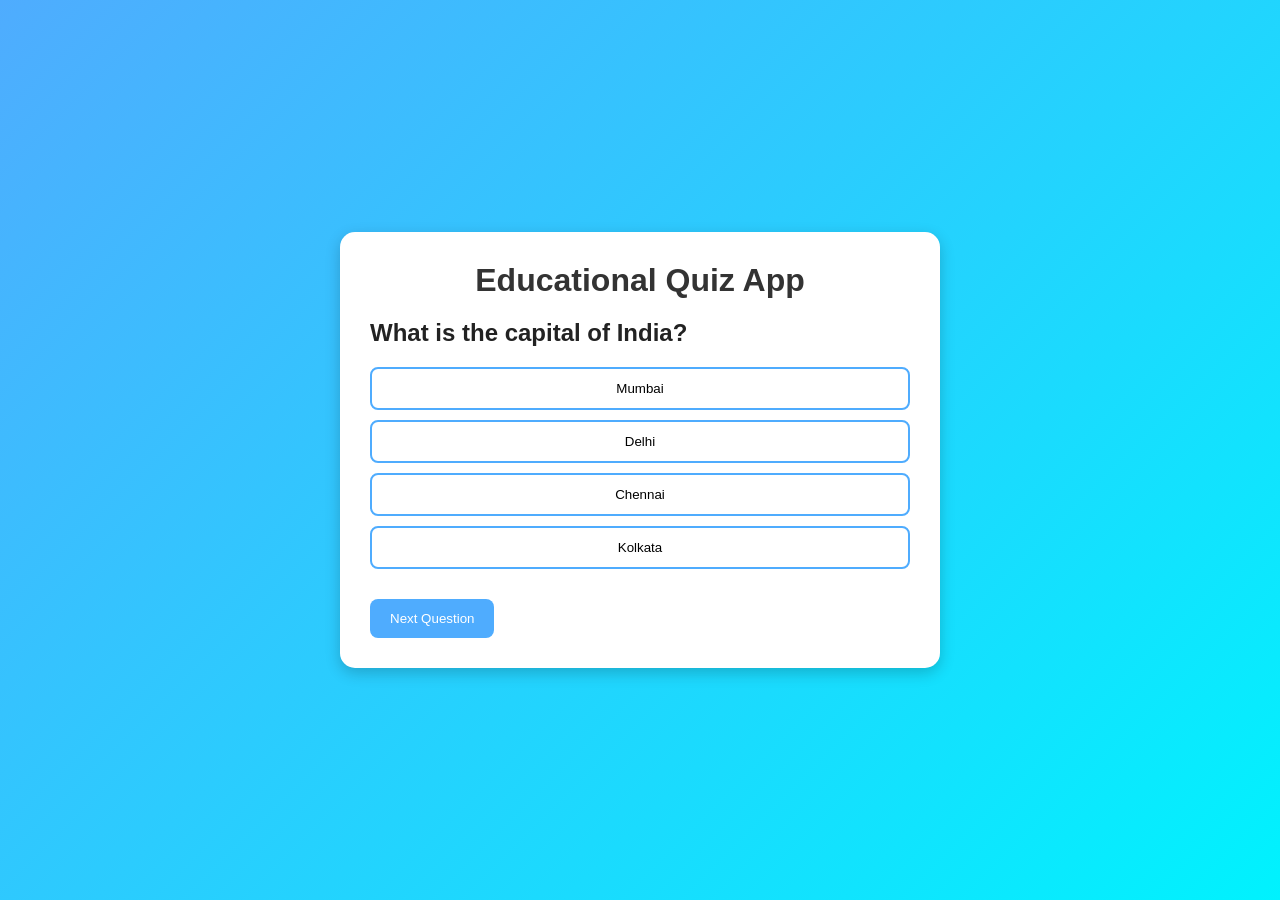
==== index.html @ 849ee251 "Update index.html" ====
<!DOCTYPE html>
<html lang="en">
<head>
    <meta charset="UTF-8">
    <meta name="viewport" content="width=device-width, initial-scale=1.0">
    <title>Educational Quiz App</title>
    <link rel="stylesheet" href="style.css">
</head>
<body bgcolor="Red">
    <div class="container">
        <h1>Educational Quiz App</h1>

        <div id="quiz-container">
            <h2 id="question">Question Text</h2>

            <div id="options" class="options"></div>

            <button id="next-btn">Next Question</button>
        </div>

        <div id="result-container" class="hidden">
            <h2>Quiz Completed!</h2>
            <p id="score"></p>
            <button onclick="restartQuiz()">Restart Quiz</button>
        </div>
    </div>

    <script src="script.js"></script>
</body>
</html>
---- style.css ----
* {
    margin: 0;
    padding: 0;
    box-sizing: border-box;
}

body {
    font-family: Arial, sans-serif;
    background: linear-gradient(135deg, #4facfe, #00f2fe);
    min-height: 100vh;
    display: flex;
    justify-content: center;
    align-items: center;
}

.container {
    width: 90%;
    max-width: 600px;
    background: white;
    padding: 30px;
    border-radius: 15px;
    box-shadow: 0 5px 15px rgba(0,0,0,0.2);
}

h1 {
    text-align: center;
    margin-bottom: 20px;
    color: #333;
}

#question {
    margin-bottom: 20px;
    color: #222;
}

.option-btn {
    display: block;
    width: 100%;
    padding: 12px;
    margin: 10px 0;
    border: 2px solid #4facfe;
    background: white;
    border-radius: 8px;
    cursor: pointer;
    transition: 0.3s;
}

.option-btn:hover {
    background: #4facfe;
    color: white;
}

.correct {
    background: #28a745 !important;
    color: white;
}

.wrong {
    background: #dc3545 !important;
    color: white;
}

#next-btn {
    margin-top: 20px;
    padding: 12px 20px;
    background: #4facfe;
    color: white;
    border: none;
    border-radius: 8px;
    cursor: pointer;
}

#next-btn:hover {
    background: #2196f3;
}

.hidden {
    display: none;
}

#result-container {
    text-align: center;
}

#score {
    font-size: 1.3rem;
    margin: 15px 0;
}
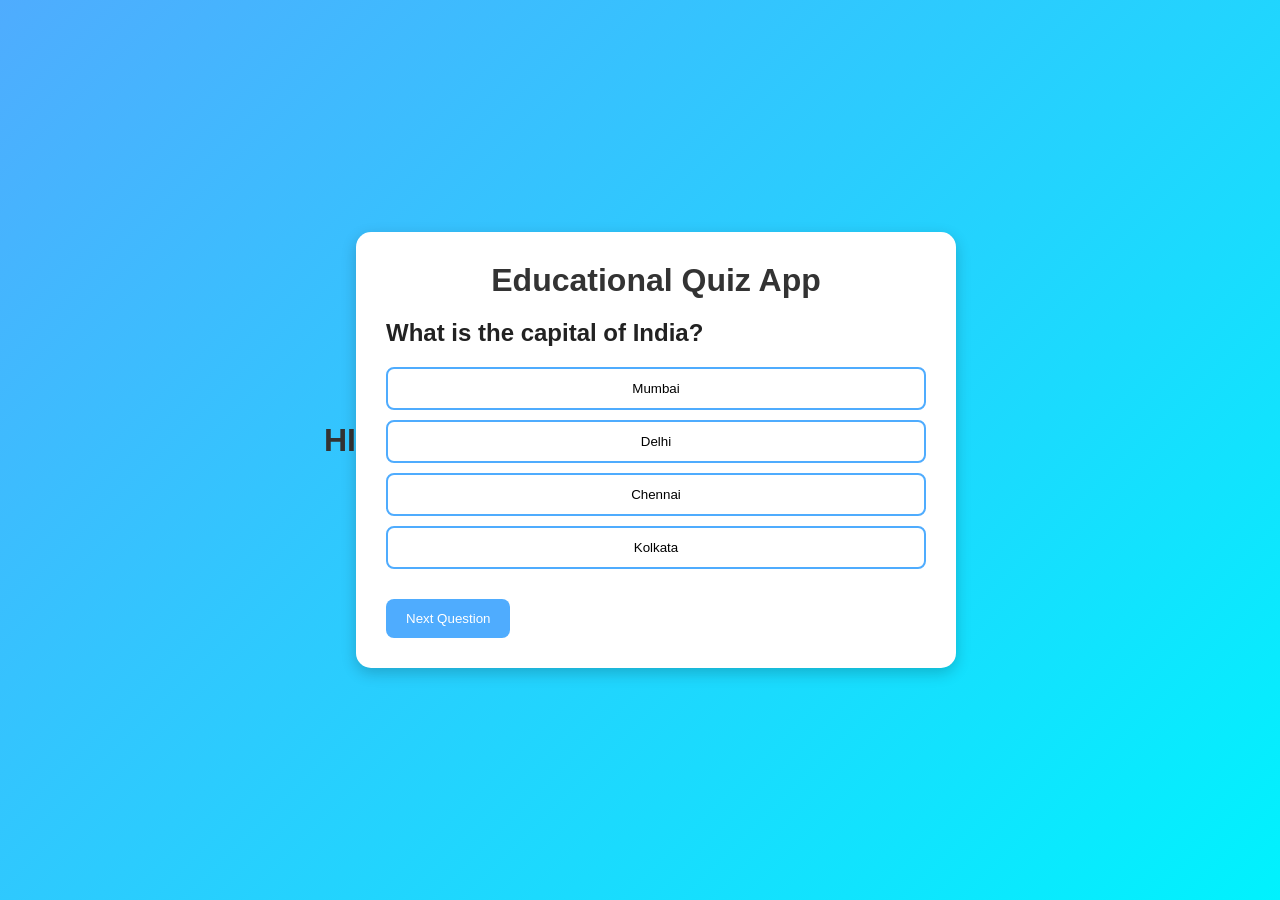
==== commit c5c08bd5: "Update index.html" ====
--- a/index.html
+++ b/index.html
@@ -6,7 +6,8 @@
     <title>Educational Quiz App</title>
     <link rel="stylesheet" href="style.css">
 </head>
-<body bgcolor="Red">
+<body bgcolor="red">
+    <h1>HI</h1>
     <div class="container">
         <h1>Educational Quiz App</h1>
 
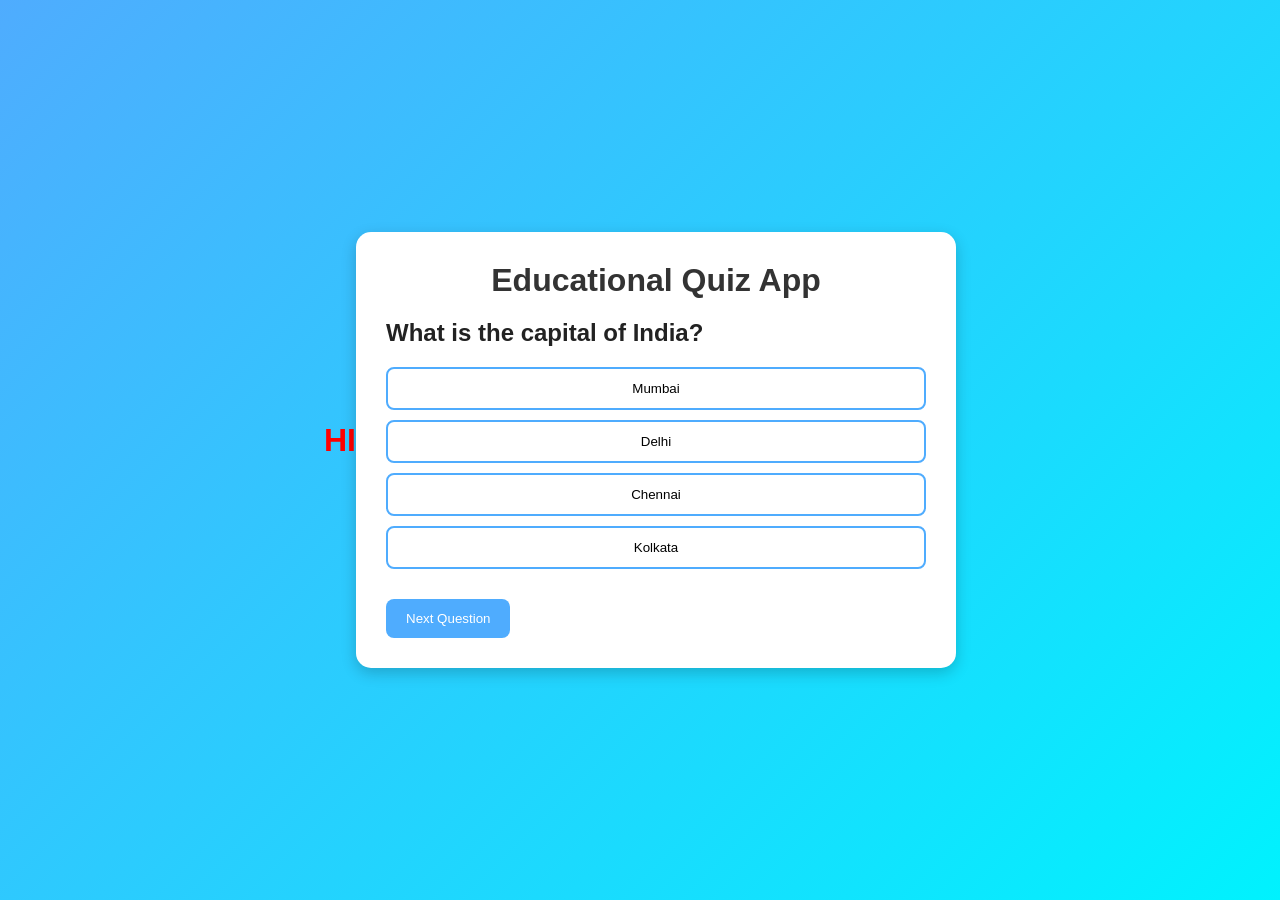
==== commit 3cde74ed: "Update index.html" ====
--- a/index.html
+++ b/index.html
@@ -6,8 +6,8 @@
     <title>Educational Quiz App</title>
     <link rel="stylesheet" href="style.css">
 </head>
-<body bgcolor="red">
-    <h1>HI</h1>
+<body>
+    <h1 style="color:red">HI</h1>
     <div class="container">
         <h1>Educational Quiz App</h1>
 
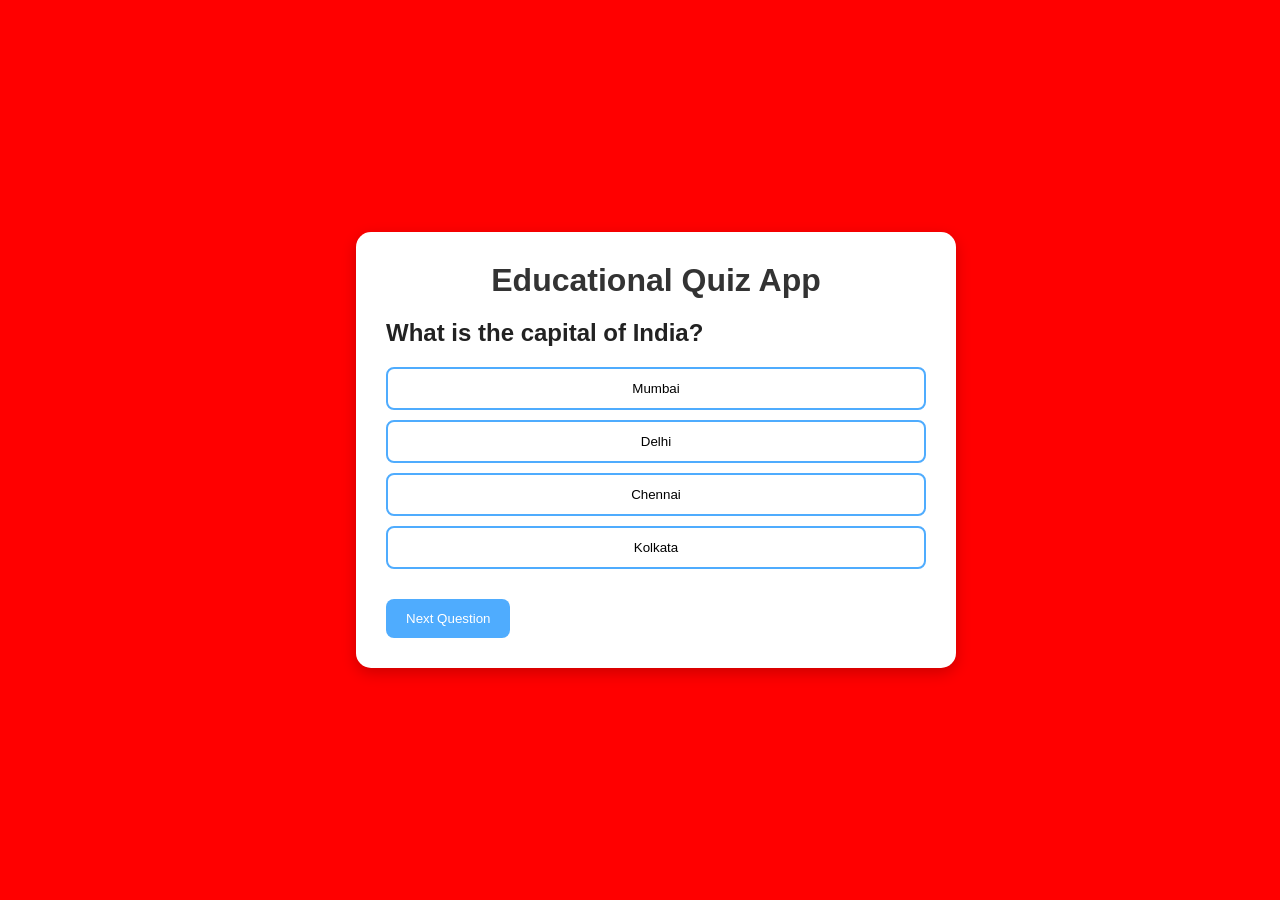
==== commit c8c57f25: "Update index.html" ====
--- a/index.html
+++ b/index.html
@@ -6,7 +6,7 @@
     <title>Educational Quiz App</title>
     <link rel="stylesheet" href="style.css">
 </head>
-<body>
+<body backgroundColor="pink">
     <h1 style="color:red">HI</h1>
     <div class="container">
         <h1>Educational Quiz App</h1>
--- a/style.css
+++ b/style.css
@@ -6,7 +6,7 @@
 
 body {
     font-family: Arial, sans-serif;
-    background: linear-gradient(135deg, #4facfe, #00f2fe);
+    background: red;
     min-height: 100vh;
     display: flex;
     justify-content: center;
@@ -85,4 +85,4 @@
 #score {
     font-size: 1.3rem;
     margin: 15px 0;
-}+}
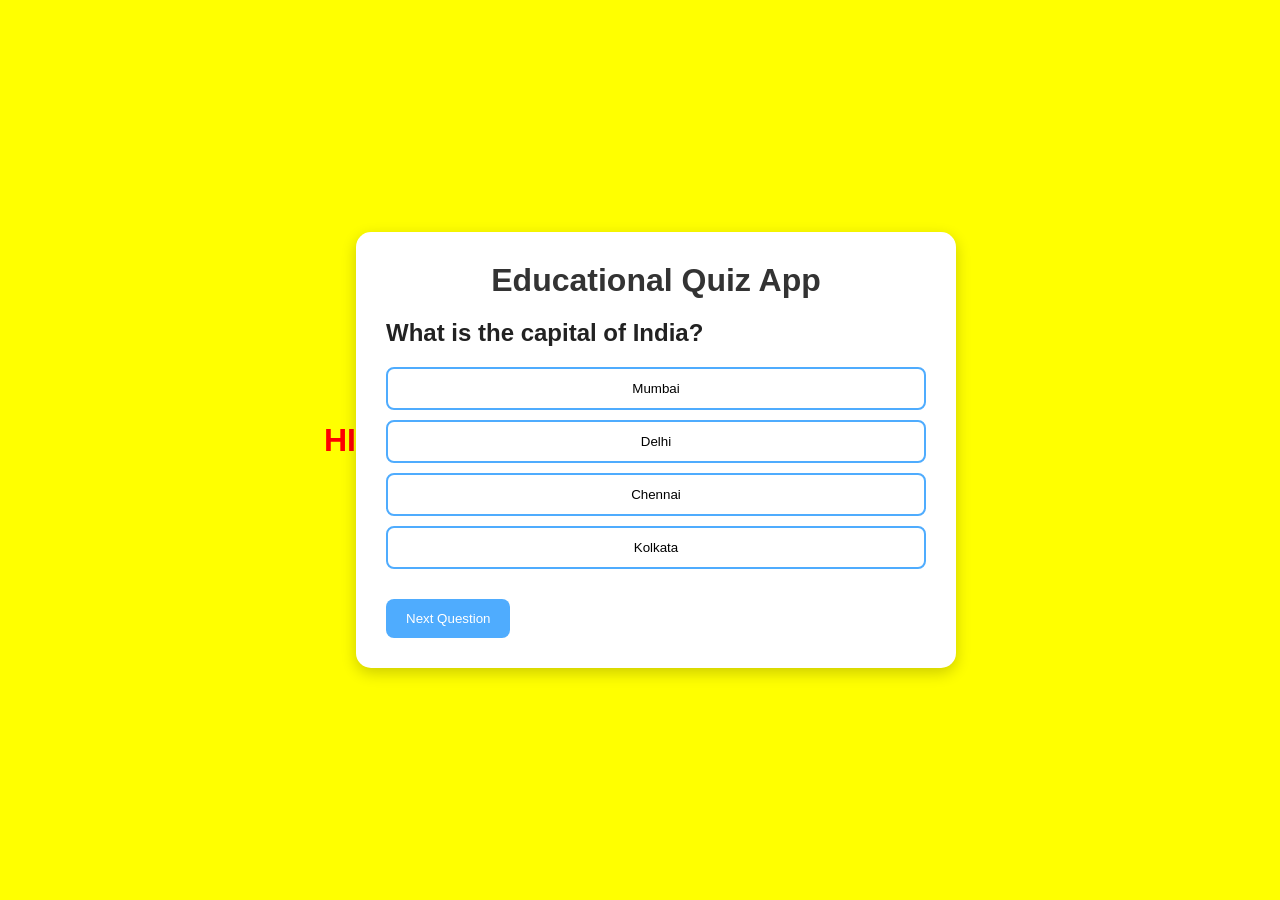
==== commit 4be9ded4: "Update index.html" ====
--- a/index.html
+++ b/index.html
@@ -6,7 +6,7 @@
     <title>Educational Quiz App</title>
     <link rel="stylesheet" href="style.css">
 </head>
-<body backgroundColor="pink">
+<body backgroundColor="yellow">
     <h1 style="color:red">HI</h1>
     <div class="container">
         <h1>Educational Quiz App</h1>
--- a/style.css
+++ b/style.css
@@ -6,7 +6,7 @@
 
 body {
     font-family: Arial, sans-serif;
-    background: red;
+    background: yellow;
     min-height: 100vh;
     display: flex;
     justify-content: center;
